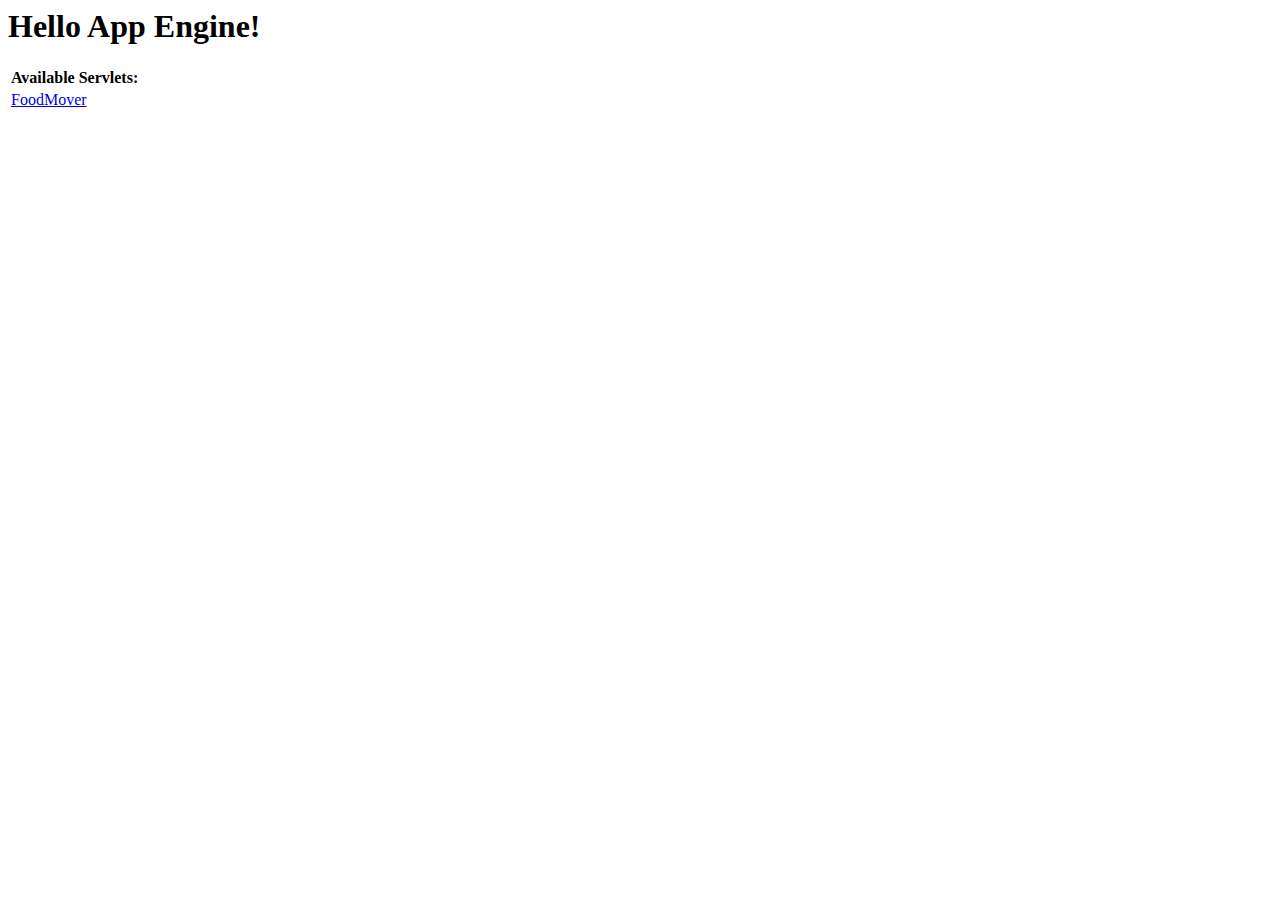
==== FoodMovr-API/war/index.html @ ec564355 "Removed old project files Created 3 separate projects and added existing code" ====
<!DOCTYPE HTML PUBLIC "-//W3C//DTD HTML 4.01 Transitional//EN">
<!-- The HTML 4.01 Transitional DOCTYPE declaration-->
<!-- above set at the top of the file will set     -->
<!-- the browser's rendering engine into           -->
<!-- "Quirks Mode". Replacing this declaration     -->
<!-- with a "Standards Mode" doctype is supported, -->
<!-- but may lead to some differences in layout.   -->

<html>
  <head>
    <meta http-equiv="content-type" content="text/html; charset=UTF-8">
    <title>Hello App Engine</title>
  </head>

  <body>
    <h1>Hello App Engine!</h1>
	
    <table>
      <tr>
        <td colspan="2" style="font-weight:bold;">Available Servlets:</td>        
      </tr>
      <tr>
        <td><a href="foodmover">FoodMover</a></td>
      </tr>
    </table>
  </body>
</html>
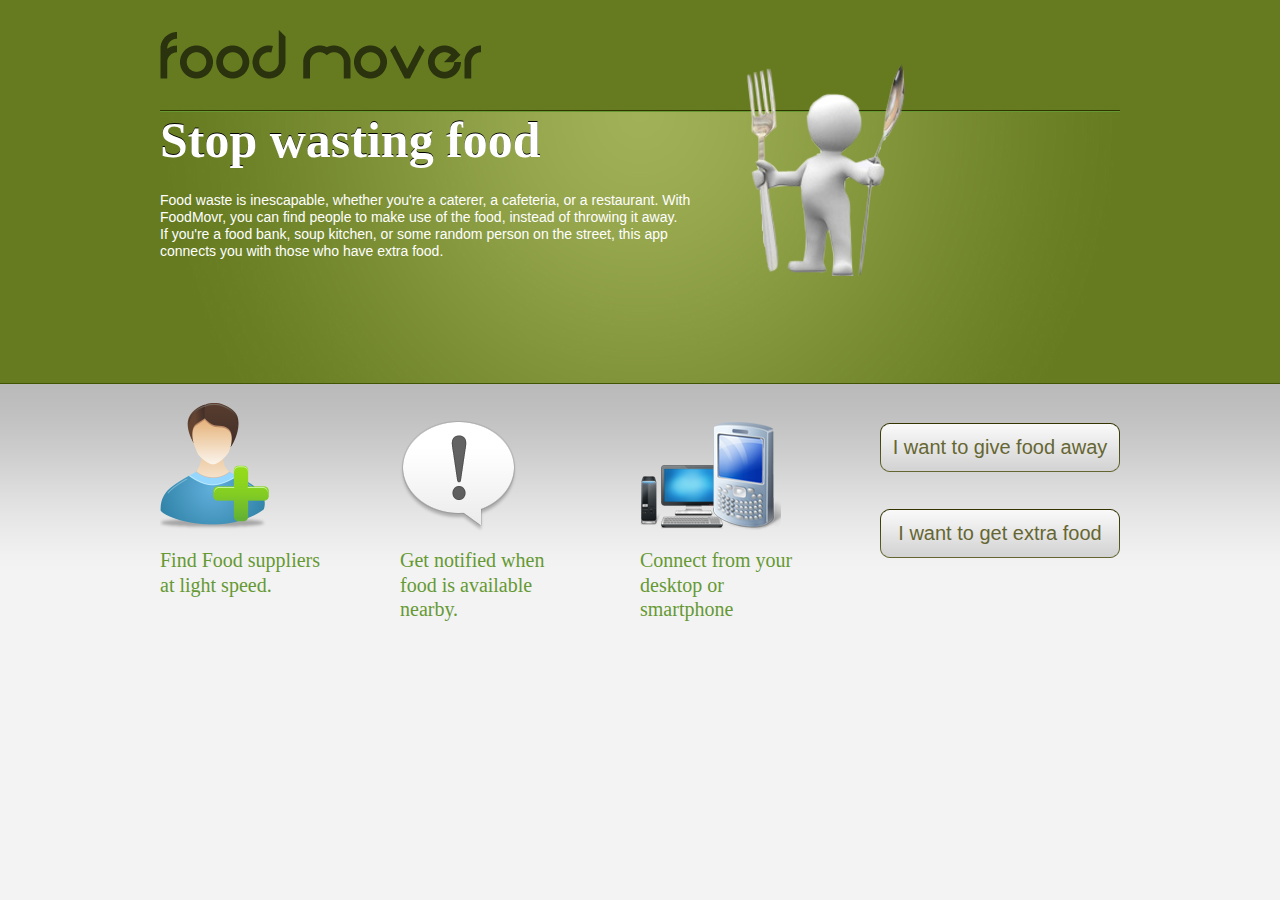
==== commit d2ffc3ee: "Cleaning out old jsps." ====
--- a/FoodMovr-API/war/index.html
+++ b/FoodMovr-API/war/index.html
@@ -1,27 +1,51 @@
-<!DOCTYPE HTML PUBLIC "-//W3C//DTD HTML 4.01 Transitional//EN">
-<!-- The HTML 4.01 Transitional DOCTYPE declaration-->
-<!-- above set at the top of the file will set     -->
-<!-- the browser's rendering engine into           -->
-<!-- "Quirks Mode". Replacing this declaration     -->
-<!-- with a "Standards Mode" doctype is supported, -->
-<!-- but may lead to some differences in layout.   -->
-
-<html>
-  <head>
-    <meta http-equiv="content-type" content="text/html; charset=UTF-8">
-    <title>Hello App Engine</title>
-  </head>
-
-  <body>
-    <h1>Hello App Engine!</h1>
-	
-    <table>
-      <tr>
-        <td colspan="2" style="font-weight:bold;">Available Servlets:</td>        
-      </tr>
-      <tr>
-        <td><a href="foodmover">FoodMover</a></td>
-      </tr>
-    </table>
-  </body>
-</html>
+<!doctype html>
+<!--[if lt IE 7 ]> <html lang="en" class="no-js ie6"> <![endif]-->
+<!--[if IE 7 ]>    <html lang="en" class="no-js ie7"> <![endif]-->
+<!--[if IE 8 ]>    <html lang="en" class="no-js ie8"> <![endif]-->
+<!--[if IE 9 ]>    <html lang="en" class="no-js ie9"> <![endif]-->
+<!--[if (gt IE 9)|!(IE)]><!--> <html lang="en" class="no-js"> <!--<![endif]-->
+	<head>
+		<meta charset="utf-8"/>
+		<link rel="shortcut icon" href="/favicon.ico" type="image/x-icon" />
+		<meta http-equiv="X-UA-Compatible" content="IE=edge,chrome=1"/>
+		<title>Food Mover</title>
+		<meta name="description" content=""/>
+		<meta name="author" content=""/>
+		<meta name="viewport" content="width=device-width, initial-scale=1.0"/>
+		<link rel="stylesheet" href="css/style.css"/>
+		<link rel="stylesheet" href="css/landingPageStyle.css"/>
+	</head>
+	<body>
+		<div id="container">
+			<header>
+				<img src="images/headerLogo.png" alt="headerLogo" />
+			</header>
+			<div id="landingPageMiddle">
+				<h1>Stop wasting food</h1>
+				<p>Food waste is inescapable, whether you're a caterer, a cafeteria, or a restaurant.
+				With FoodMovr, you can find people to make use of the food, instead of throwing it away.</p>
+				<p>If you're a food bank, soup kitchen, or some random person on the street, this app 
+					connects you with those who have extra food.</p>
+				<img src="images/landingPageMiddleImage.png" alt="landingPageMiddleImage" />
+			</div>
+			<div id="landingPageBottom">
+				<div class="bottomBox">
+					<img src="images/finder.png" alt="finder" />
+					<p>Find Food suppliers at light speed.</p>
+				</div>
+				<div class="bottomBox">
+					<img src="images/notifications.png" alt="notifications" />
+					<p>Get notified when food is available nearby.</p>
+				</div>
+				<div class="bottomBox">
+					<img src="images/platforms.png" alt="platforms" />
+					<p>Connect from your desktop or smartphone</p>
+				</div>
+				<div class="bottomBox">
+					<a class="largeButton" id="loginProducerButton" href="#">I want to give food away</a>
+					<a class="largeButton" id="loginConsumerButton" href="#">I want to get extra food</a>
+				</div>
+			</div>
+		</div>
+	</body>
+</html>
--- a/FoodMovr-API/war/css/style.css
+++ b/FoodMovr-API/war/css/style.css
@@ -0,0 +1,129 @@
+/*  HTML5 ✰ Boilerplate  */
+
+html, body, div, span, object, iframe, h1, h2, h3, h4, h5, h6, p, blockquote, pre,
+abbr, address, cite, code, del, dfn, em, img, ins, kbd, q, samp,
+small, strong, sub, sup, var, b, i, dl, dt, dd, ol, ul, li,
+fieldset, form, label, legend, table, caption, tbody, tfoot, thead, tr, th, td,
+article, aside, canvas, details, figcaption, figure,  footer, header, hgroup, 
+menu, nav, section, summary, time, mark, audio, video {
+  margin:0;
+  padding:0;
+  border:0;
+  outline:0;
+  font-size:100%;
+  vertical-align:baseline;
+  background:transparent;
+}                  
+article, aside, details, figcaption, figure, footer, header, hgroup, menu, nav, section { 
+    display:block;
+}
+nav ul { list-style:none; }
+blockquote, q { quotes:none; }
+blockquote:before, blockquote:after,
+q:before, q:after { content:''; content:none; }
+a { margin:0; padding:0; font-size:100%; vertical-align:baseline; background:transparent; }
+ins { background-color:#ff9; color:#000; text-decoration:none; }
+mark { background-color:#ff9; color:#000; font-style:italic; font-weight:bold; }
+del { text-decoration: line-through; }
+abbr[title], dfn[title] { border-bottom:1px dotted; cursor:help; }
+table { border-collapse:collapse; border-spacing:0; }
+hr { display:block; height:1px; border:0; border-top:1px solid #ccc; margin:1em 0; padding:0; }
+input, select { vertical-align:middle; }
+
+
+body { font:13px/1.231 sans-serif; *font-size:small; } 
+select, input, textarea, button { font:99% sans-serif; }
+pre, code, kbd, samp { font-family: monospace, sans-serif; }
+
+body, select, input, textarea {   color: #444; }
+h1,h2,h3,h4,h5,h6 { font-weight: bold; }
+html { overflow-y: scroll; }
+
+a:hover, a:active { outline: none; }
+a, a:active, a:visited { color: #607890; }
+a:hover { color: #036; }
+
+ol { list-style-type: decimal; margin-left: 20px;}
+
+nav ul, nav li { margin: 0; } 
+small { font-size: 85%; }
+strong, th { font-weight: bold; }
+td, td img { vertical-align: top; } 
+sub { vertical-align: sub; font-size: smaller; }
+sup { vertical-align: super; font-size: smaller; }
+pre {  padding: 15px;  white-space: pre;  white-space: pre-wrap;  white-space: pre-line;  word-wrap: break-word; }
+textarea { overflow: auto; } 
+.ie6 legend, .ie7 legend { margin-left: -7px; } 
+input[type="radio"] { vertical-align: text-bottom; }
+input[type="checkbox"] { vertical-align: bottom; }
+.ie7 input[type="checkbox"] { vertical-align: baseline; }
+.ie6 input { vertical-align: text-bottom; }
+label, input[type=button], input[type=submit], button { cursor: pointer; }
+label {
+	width: 150px;
+	float: left;
+	height: 30px;
+}
+input[type=text] {
+	width: 150px;
+	float: right;
+	height: 30px;
+}
+button, input, select, textarea { margin: 0; }
+input:valid, textarea:valid   {  }
+input:invalid, textarea:invalid { border-radius: 1px;  -moz-box-shadow: 0px 0px 5px red; -webkit-box-shadow: 0px 0px 5px red;  box-shadow: 0px 0px 5px red; }
+.no-boxshadow input:invalid, 
+.no-boxshadow textarea:invalid { background-color: #f0dddd; }
+
+::-moz-selection{ background: #bababa; color:#fff; text-shadow: none; }
+::selection { background:#bababa; color:#fff; text-shadow: none; } 
+a:link { -webkit-tap-highlight-color: #FF5E99; } 
+
+button {  width: auto; overflow: visible; }
+.ie7 img { -ms-interpolation-mode: bicubic; }
+
+.ir { display: block; text-indent: -999em; overflow: hidden; background-repeat: no-repeat; text-align: left; direction: ltr; }
+.hidden { display: none; visibility: hidden; } 
+.visuallyhidden { position: absolute !important; clip: rect(1px 1px 1px 1px);  clip: rect(1px, 1px, 1px, 1px); }
+.invisible { visibility: hidden; }
+.clearfix:before, .clearfix:after {  content: "\0020"; display: block; height: 0; visibility: hidden;	 } 
+.clearfix:after { clear: both; }
+.clearfix { zoom: 1; }
+body{margin-bottom: 40px; };
+
+
+
+
+ /* Primary Styles
+    Author: 
+ */
+
+
+@media all and (orientation:portrait) {
+  
+}
+
+@media all and (orientation:landscape) { 
+  
+}
+
+@media screen and (max-device-width: 480px) {
+  
+  
+  /* html { -webkit-text-size-adjust:none; -ms-text-size-adjust:none; } */
+}
+
+@media print {
+  * { background: transparent !important; color: #444 !important; text-shadow: none !important; }
+  a, a:visited { color: #444 !important; text-decoration: underline; }
+  a:after { content: " (" attr(href) ")"; } 
+  abbr:after { content: " (" attr(title) ")"; }
+  .ir a:after { content: ""; }  
+  pre, blockquote { border: 1px solid #999; page-break-inside: avoid; }
+  thead { display: table-header-group; }  
+  tr, img { page-break-inside: avoid; }
+  @page { margin: 0.5cm; }
+  p, h2, h3 { orphans: 3; widows: 3; }
+  h2, h3{ page-break-after: avoid; }
+}
+
--- a/FoodMovr-API/war/css/landingPageStyle.css
+++ b/FoodMovr-API/war/css/landingPageStyle.css
@@ -0,0 +1,132 @@
+body {
+	background-image: url('../images/landingPageBackground.jpg');
+	background-color: #f3f3f3;
+	background-repeat: repeat-x;
+}
+
+#container {
+	margin: 0 auto;
+	width: 960px;
+}
+
+header {
+	display: block;
+	height: 80px;
+	width: 960px;
+	float: left;
+	padding-top: 30px;
+}
+
+header > nav {
+	float: right;
+}
+
+header > nav {
+	margin-top: 30px;
+}
+
+header > nav > ul > li {
+	display: inline;
+	font-family: 'Times New Roman';
+	font-size: 20px;
+	font-weight: bold;
+	color: #ffffff;
+	margin-left: 30px;
+}
+
+header > nav > ul > li:hover {
+	border-bottom: #ffffff 2px solid;
+}
+
+.activeLink {
+	border-bottom: #ffffff 2px solid;
+}
+
+#landingPageMiddle {
+	width: 960px;
+	height: 273px;
+	float: left;
+	background-image: url('../images/landingPageMiddleBackground.jpg');
+}
+
+#landingPageMiddle > h1 {
+	font-family: 'Times New Roman';
+	font-size: 50px;
+	font-weight: bold;
+	color: #ffffff;
+	text-shadow: #000000 0px -1px;
+	width: 500px;
+	margin-bottom: 20px;
+}
+
+#landingPageMiddle > p {
+	font-family: 'Arial';
+	font-size: 14px;
+	color: #ffffff;
+	width: 556px;
+}
+
+#landingPageMiddle > img {
+	position: relative;
+	top: -200px;
+	left: 586px;
+}
+
+#landingPageBottom {
+	width: 960px;
+	float: left;
+}
+
+.bottomBox {
+	width: 240px;
+	float: left;
+	margin-top: 15px;
+}
+
+.bottomBox > p{
+	font-family: 'Arial Narrow';
+	font-size: 20px;
+	color: #669933;
+	padding-right: 70px;
+}
+
+.largeButton {
+    background: transparent url('../images/landingPageButton.png') no-repeat;
+    display: block;
+	font-family: 'Arial';
+	font-size: 20px;
+    height: 49px;
+	width: 240px;
+    text-decoration: none;
+	text-align: center;
+	padding-top: 12px;
+	margin-top: 25px;
+}
+
+.largeButton:hover, .largeButton, .largeButton:visited {
+	color: #666633;
+}
+
+.largeButton:hover {
+	background: transparent url('../images/landingPageButtonHover.png') no-repeat;
+}
+
+#loginDialog p, #registerDialog p{
+    margin-bottom: 15px;
+}
+
+#loginDialog p:last-child, #registerDialog p:last-child {
+    margin-bottom: 0px;
+}
+
+#loginDialog input[type="text"], #loginDialog input[type="password"], #registerDialog input[type="text"], #registerDialog input[type="password"] {
+    float: right;
+}
+
+
+#register {
+    float: left;
+    margin-left: 180px;
+    margin-top: 120px;
+    width: 600px;
+}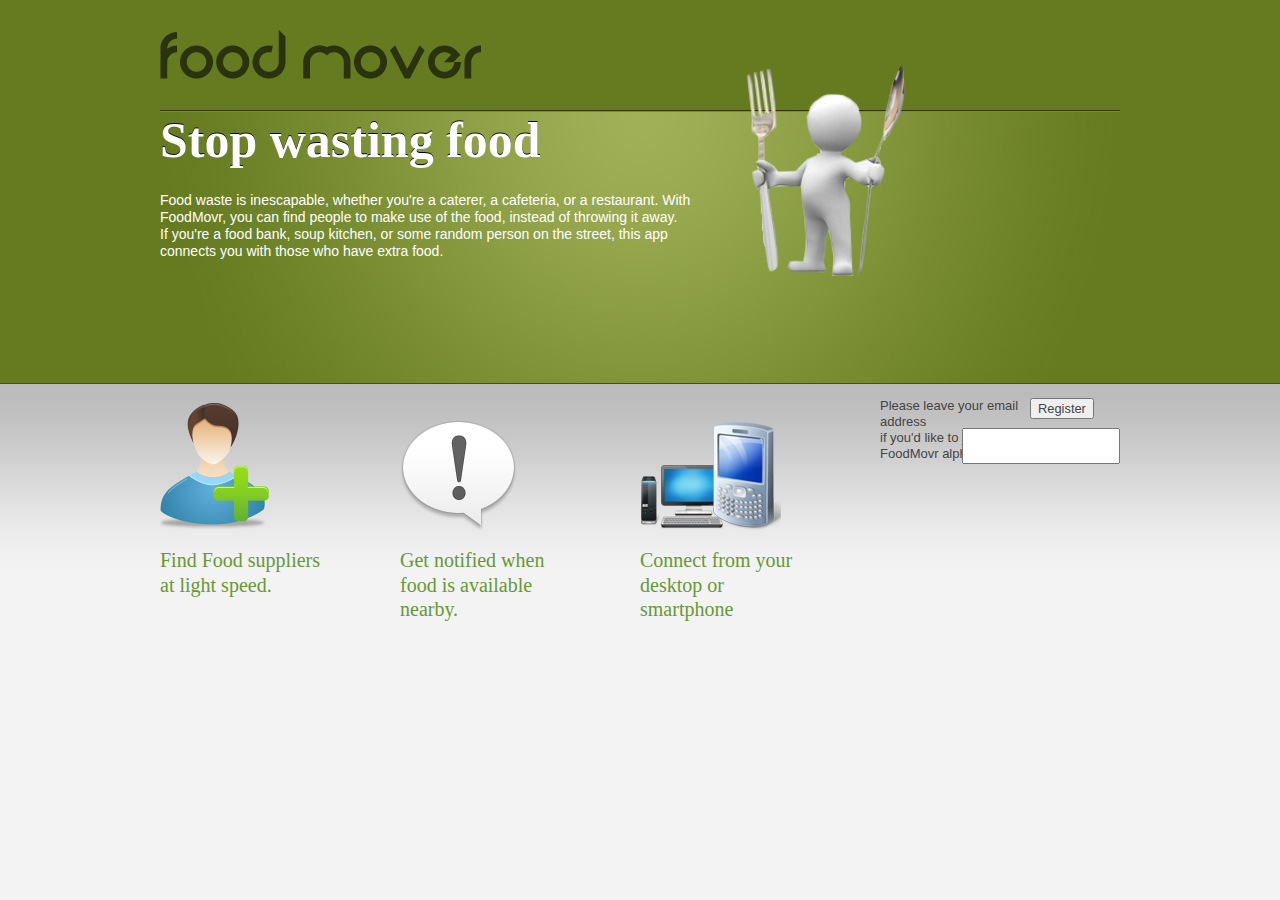
==== commit fe4a8f4f: "Adding a signup to the front page." ====
--- a/FoodMovr-API/war/index.html
+++ b/FoodMovr-API/war/index.html
@@ -42,8 +42,19 @@
 					<p>Connect from your desktop or smartphone</p>
 				</div>
 				<div class="bottomBox">
-					<a class="largeButton" id="loginProducerButton" href="#">I want to give food away</a>
-					<a class="largeButton" id="loginConsumerButton" href="#">I want to get extra food</a>
+					<form action="https://spreadsheets.google.com/spreadsheet/formResponse?formkey=dHVMTGgyRUNfczFrb3ZHVTgzVXFUY2c6MQ&ifq" method="POST" id="ss-form">
+
+						<p>
+							<label class="ss-q-title" for="entry_0">
+								Please leave your email address<br>if you'd like to join the FoodMovr alpha.
+							</label>
+						</p>
+						
+						<p>
+							<input type="text" name="entry.0.single" value="" class="ss-q-short" id="entry_0">
+							<input type="submit" name="submit" value="Register">
+						</p>
+					</form>
 				</div>
 			</div>
 		</div>
